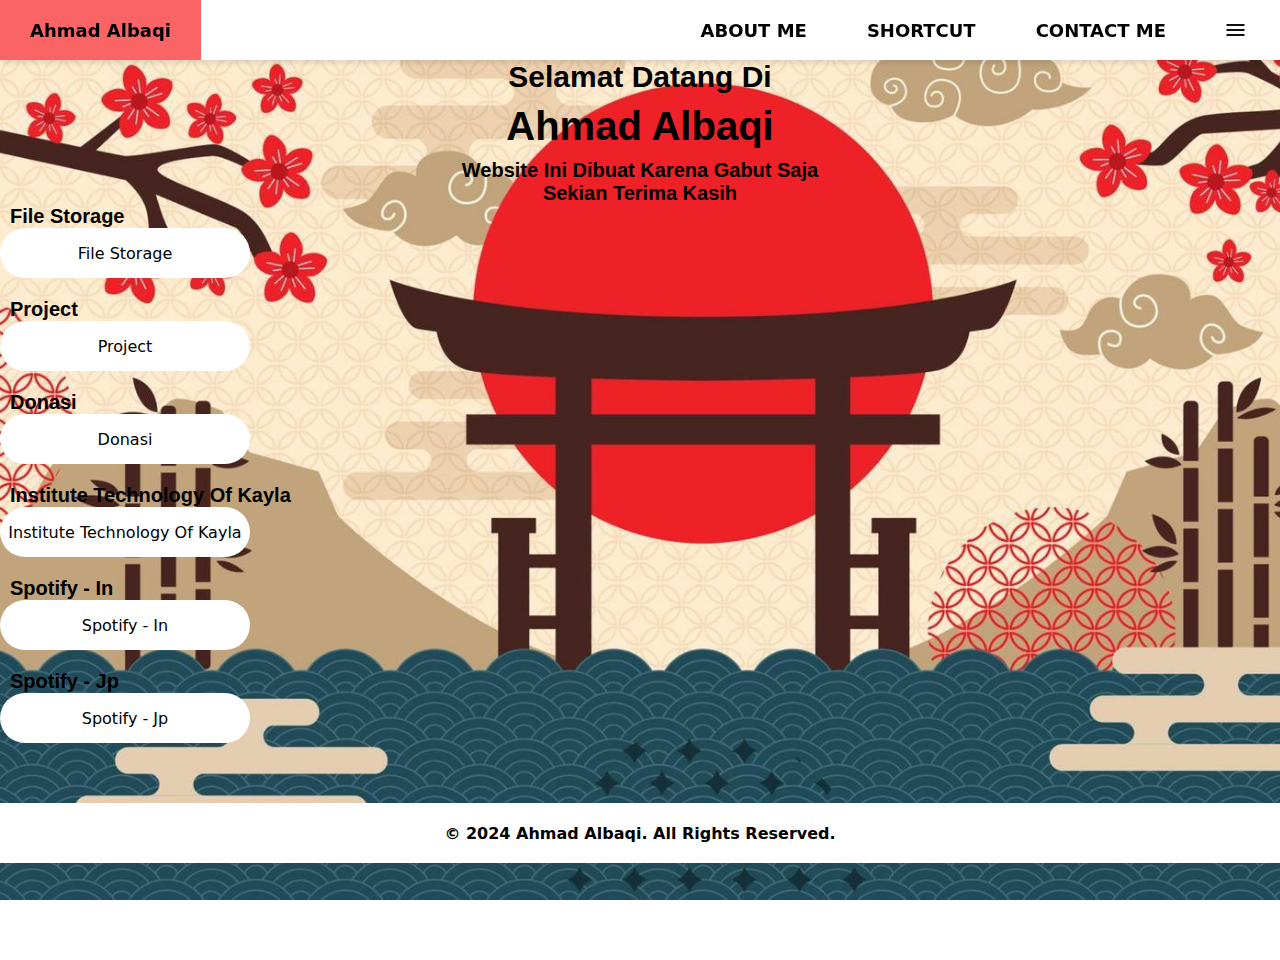
==== index.html @ 74d6e9ec "Add files via upload" ====
<!DOCTYPE html>
<html lang="en">
    <head>
        <meta charset="UTF-8">
        <meta http-equiv="X-UA-Compatible" content="IE=edge">
        <meta name="viewport" content="width=device-width, initial-scale=1.0">
        <title>Ahmad Albaqi</title>
        <link rel="stylesheet" href="style.css">
    </head>  
    <body>
        <nav>
            <ul class="sidebar">
                <li onclick=hideSidebar()><a href="#"><svg xmlns="http://www.w3.org/2000/svg" height="24px" viewBox="0 -960 960 960" width="24px" fill="#111"><path d="m256-200-56-56 224-224-224-224 56-56 224 224 224-224 56 56-224 224 224 224-56 56-224-224-224 224Z"/></svg></a></li>
                <li><a href="aboutme.html">ABOUT ME</a></li>
                <li><a href="shortcut.html">SHORTCUT</a></li>
                <li><a href="contactme.html">CONTACT ME</a></li>      
            </ul>
            <ul>
                <li><a href="#">Ahmad Albaqi</a></li>
                <li class="hideOnMobile"><a href="aboutme.html">ABOUT ME</a></li>
                <li class="hideOnMobile"><a href="shortcut.html">SHORTCUT</a></li>
                <li class="hideOnMobile"><a href="contactme.html">CONTACT ME</a></li> 
                <li onclick=showSidebar()><a href="#"><svg xmlns="http://www.w3.org/2000/svg" height="24px" viewBox="100 -960 960 960" width="24px" fill="#111"><path d="M120-240v-80h720v80h220Zm0-200v-80h720v80h220Zm0-200v-80h720v80h220Z"/></svg></a>    
            </ul>
        </nav>
    <div class="container-content-home">
        <h2 class="h2-content-home">Selamat Datang Di</h2>
        <h1 class="h1-content-home">Ahmad Albaqi</h1>
        <h3 class="h3-content-home1">Website Ini Dibuat Karena Gabut Saja</h3>
        <h3 class="h3-content-home1">Sekian Terima Kasih</h3>
    </div>
        <h3 class="h3-content-home2">File Storage</h3>
        <a href="https://sites.google.com/d/1dr7A85lHsDGq7IUmu3GlXc-8ihTI8WdK/p/1GuXFxdhWDU6wcq0Oh8DSKWZW6NCXiChk/edit" class="a-content-home2"> File Storage</a>
        <h3 class="h3-content-home2">Project</h3>
        <a href="https://www.behance.net/ahmadalbaqi" class="a-content-home2"> Project</a>
        <h3 class="h3-content-home2">Donasi</h3>
        <a href="https://trakteer.id/ahmad_albaqi" class="a-content-home2"> Donasi</a>
        <h3 class="h3-content-home2">Institute Technology Of Kayla</h3>
        <a href="https://bit.ly/institut-teknologi-kayla" class="a-content-home2"> Institute Technology Of Kayla</a>
        <h3 class="h3-content-home2">Spotify - In</h3>
        <a href="https://open.spotify.com/playlist/6k0EOMACQpnrki0K2tVBRb?si=vTH2-wtyT6C9a9zqS3V7KQ&pi=Xoi3foLxQgyUu" class="a-content-home2"> Spotify - In</a>
        <h3 class="h3-content-home2">Spotify - Jp</h3>
        <a href="https://open.spotify.com/playlist/7wa2615t0qIAjzsvMAwXpb?si=7nQngUGLQoCE9sJ3nenOpg" class="a-content-home2"> Spotify - Jp</a>

        <h3 class="footer">&copy; 2024 Ahmad Albaqi. All Rights Reserved.</h3>

        <script>
            function showSidebar(){
                const sidebar = document.querySelector('.sidebar') 
                sidebar.style.display = 'flex'
            }
            function hideSidebar(){
                const sidebar = document.querySelector('.sidebar')
                sidebar.style.display = 'none'
            }
        </script>
    </body>  
</html>
---- style.css ----
*{
    margin: 0;
    padding: 0;
}
body{
    min-height: 100vh;
    background-image: url(Japanese\ Wallpaper.jpg);
    background-size: cover;
    background-attachment: fixed;
    background-position: no-repeat;
    font-family: system-ui, -apple-system, BlinkMacSystemFont, 'Segoe UI', Roboto, Oxygen, Ubuntu, Cantarell, 'Open Sans', 'Helvetica Neue', sans-serif;
    padding-top: 60px;
    padding-bottom: 0;
}
nav{
    position: fixed;
    top: 0;
    width: 100%;
    background-color: white;
    box-shadow: 3px 3px 5px rgba(0, 0, 0, 0.1);
    z-index: 999;
}
nav ul{
    width: 100%;
    list-style: none;
    display: flex;
    justify-content: flex-end;
    align-items: center;
}
nav li{
    height: 60px;
}
nav a{
    font-size: large;
    font-weight: 600;
    height: 100%;
    padding: 0 30px;
    text-decoration: none;
    display: flex;
    align-items: center;
    color: black;
}
nav a:hover{
    background-color: rgb(250, 100, 100);
    transition-delay: 0.3s;
    transition: 0.3s ease-in-out;
}
nav li:first-child{
    margin-right: auto;
}
.sidebar{
    position: fixed;
    top: 0;
    right: 0;
    height: 100vh;
    width: 250px;
    z-index: 999;
    background-color: rgba(255, 255, 255, 0.2);
    backdrop-filter: blur(10px);
    box-shadow: -10px 0 10px rgba(0, 0, 0, 0.1);
    display: none;
    flex-direction: column;
    align-items: flex-start;
    justify-content: flex-start;
    
}
.sidebar li{
    width: 100%;
}
.sidebar a{
    width: 100%;
}

/* HOME */

.container-content-home{
    display: flex;
    flex-direction: column;
    align-items: center;
    justify-content: center;
}
.h2-content-home{
    font-family: 'Gill Sans', 'Gill Sans MT', Calibri, 'Trebuchet MS', sans-serif;
    font-size: 30px;
}
.h1-content-home{
    font-family: 'Gill Sans', 'Gill Sans MT', Calibri, 'Trebuchet MS', sans-serif;
    font-size: 40px;
    margin: 10px;
}
.h3-content-home1{
    font-family: 'Gill Sans', 'Gill Sans MT', Calibri, 'Trebuchet MS', sans-serif;
    font-size: 20px;
}
.h3-content-home2{
    font-family: 'Gill Sans', 'Gill Sans MT', Calibri, 'Trebuchet MS', sans-serif;
    font-size: 20px;
    margin-left: 10px;
} 
.a-content-home2{
    background-color: white;
    color: black;
    text-decoration: none;
    font-size: medium;
    font-weight: 400;
    height: 50px;
    width: 250px;
    display: flex;
    justify-content: space-evenly;
    align-items: center;
    border-radius: 80px;
    margin-bottom: 20px;
}  
.a-content-home:hover{
    background-color: #f0f0f0;
    transition-delay: 0.3s;
    transition: 0.3s ease-in-out;
}

/* ABOUTME */

.h2-content-aboutme {
    background-color: brown;
    display: flex;
    justify-content: center;
    align-items: center;
}
.table-content-aboutme {
    font-size: medium;  
    font-weight: 250;
    width: 40%;
}

/* SHORTCUT */

.a-content-shortcut{
    background-color: white;
    color: black;
    text-decoration: none;
    font-size: medium;
    font-weight: 300;
    height: 50px;
    display: flex;
    flex-direction: row;
    justify-content: space-evenly;
    align-items: center;
    border-radius: 80px;
    margin: 10px;
    padding: 5px;
}
.a-content-shortcut:hover{
    background-color: #f0f0f0;
    transition-delay: 0.3s;
    transition: 0.3s ease-in-out;
}

/* CONTACTME */

.container-content-contactme {
    display: flex;
    flex-direction: column;
    justify-content: center;
    align-items: center;
}
.a-content-contactme {
    background-color: white;
    color: black;
    text-decoration: none;
    font-size: medium;
    font-weight: 300;
    width: 300px;
    height: 300px;
    display: flex;
    flex-direction: column;
    justify-content: space-evenly;
    align-items: center;
    border-radius: 50px;
    margin: 10px;
    padding: 10px;
}
.img-content-contactme {
    width: 50%;
    height: 50%;
    flex-direction: column;
}

/* LOGIN */

.login-container {
    display: flex;
    align-items: center;
    justify-content: space-evenly;
    flex-direction: column;
    
    padding: 60px 68px 40px;
    border-radius: 5px;
    text-align: center;
}
h1 {
    font-size: 32px;
    margin-bottom: 28px;
}
.input-group {
    margin-bottom: 16px;
}
input[type="email"], input[type="password"] {
    width: 100%;
    padding: 10px;
    background-color: #333;
    border: none;
    border-radius: 4px;
    color: white;
    font-size: 16px;
}
button {
    width: 100%;
    padding: 10px;
    background-color: rgb(0, 0, 250);
    border: none;
    border-radius: 4px;
    color: white;
    font-size: 16px;
    cursor: pointer;
}
button:hover {
    background-color: rgb(75, 75, 250);
}
.login-help {
    color: white;
    margin-top: 16px;
    font-size: 13px;
}

/* FOOTER */

.footer{
    background-color: white;
    font-size: medium;
    height: 50px;
    width: 100%;
    display: flex;
    align-items: center;
    justify-content: center;  
    margin-top: 60px;
    padding: 5px 0;
    grid-template-rows: auto;
}
@media(max-width: 800px){
    .hideOnMobile{
        display: none;
    }
}
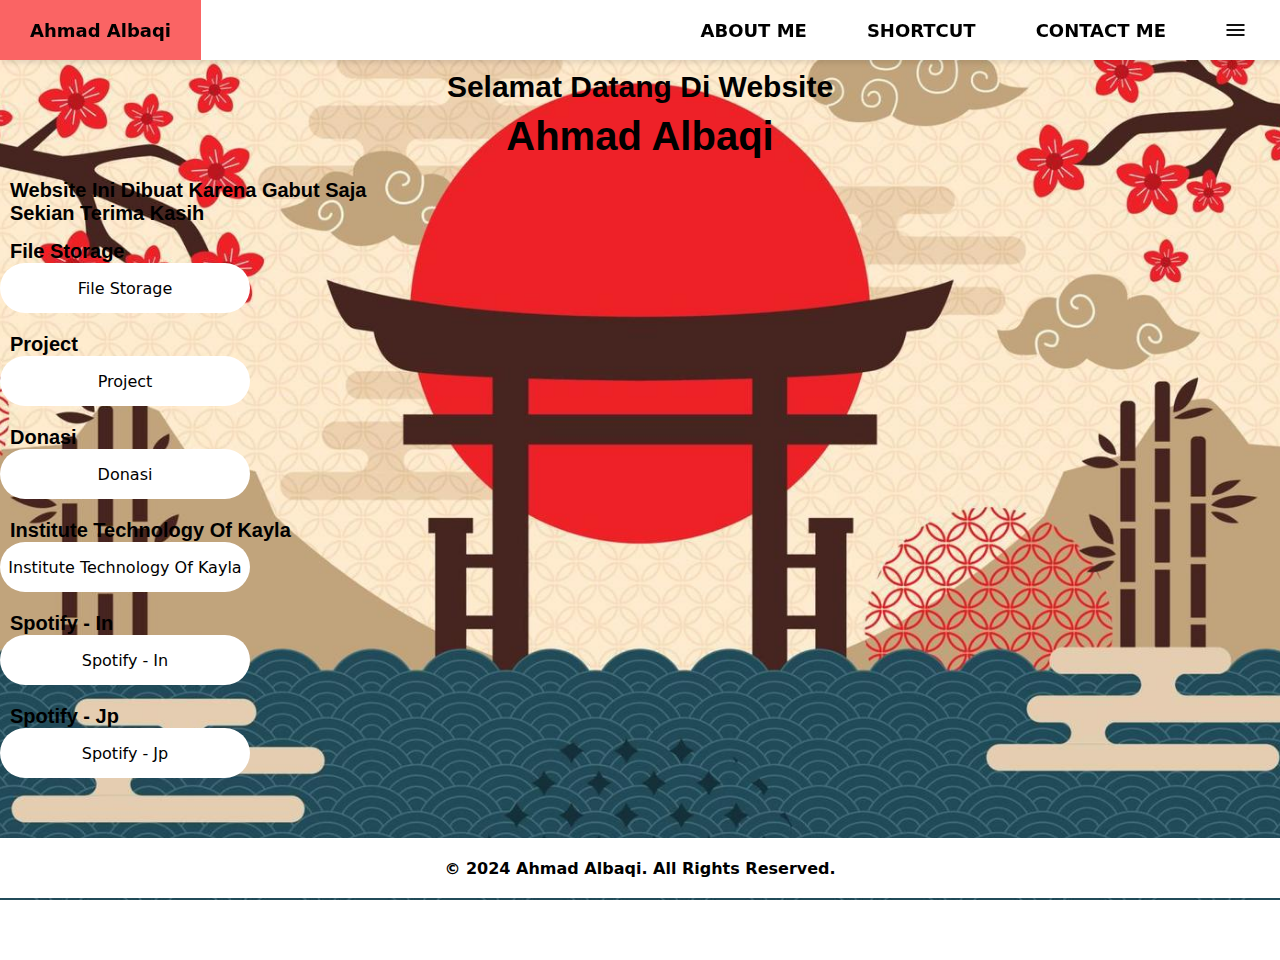
==== commit bcbd9dac: "Add files via upload" ====
--- a/index.html
+++ b/index.html
@@ -24,11 +24,12 @@
             </ul>
         </nav>
     <div class="container-content-home">
-        <h2 class="h2-content-home">Selamat Datang Di</h2>
+        <h2 class="h2-content-home">Selamat Datang Di Website</h2>
         <h1 class="h1-content-home">Ahmad Albaqi</h1>
+    </div>
         <h3 class="h3-content-home1">Website Ini Dibuat Karena Gabut Saja</h3>
-        <h3 class="h3-content-home1">Sekian Terima Kasih</h3>
-    </div>
+        <h3 class="h3-content-home1-1">Sekian Terima Kasih</h3>
+    <!-- Link -->
         <h3 class="h3-content-home2">File Storage</h3>
         <a href="https://sites.google.com/d/1dr7A85lHsDGq7IUmu3GlXc-8ihTI8WdK/p/1GuXFxdhWDU6wcq0Oh8DSKWZW6NCXiChk/edit" class="a-content-home2"> File Storage</a>
         <h3 class="h3-content-home2">Project</h3>
--- a/style.css
+++ b/style.css
@@ -7,7 +7,8 @@
     background-image: url(Japanese\ Wallpaper.jpg);
     background-size: cover;
     background-attachment: fixed;
-    background-position: no-repeat;
+    background-position: center;
+    background-repeat: no-repeat;
     font-family: system-ui, -apple-system, BlinkMacSystemFont, 'Segoe UI', Roboto, Oxygen, Ubuntu, Cantarell, 'Open Sans', 'Helvetica Neue', sans-serif;
     padding-top: 60px;
     padding-bottom: 0;
@@ -74,6 +75,7 @@
 /* HOME */
 
 .container-content-home{
+    margin: 10px;
     display: flex;
     flex-direction: column;
     align-items: center;
@@ -91,6 +93,13 @@
 .h3-content-home1{
     font-family: 'Gill Sans', 'Gill Sans MT', Calibri, 'Trebuchet MS', sans-serif;
     font-size: 20px;
+    margin-left: 10px;
+}
+.h3-content-home1-1{
+    font-family: 'Gill Sans', 'Gill Sans MT', Calibri, 'Trebuchet MS', sans-serif;
+    font-size: 20px;
+    margin-left: 10px;
+    margin-bottom: 15px;
 }
 .h3-content-home2{
     font-family: 'Gill Sans', 'Gill Sans MT', Calibri, 'Trebuchet MS', sans-serif;
